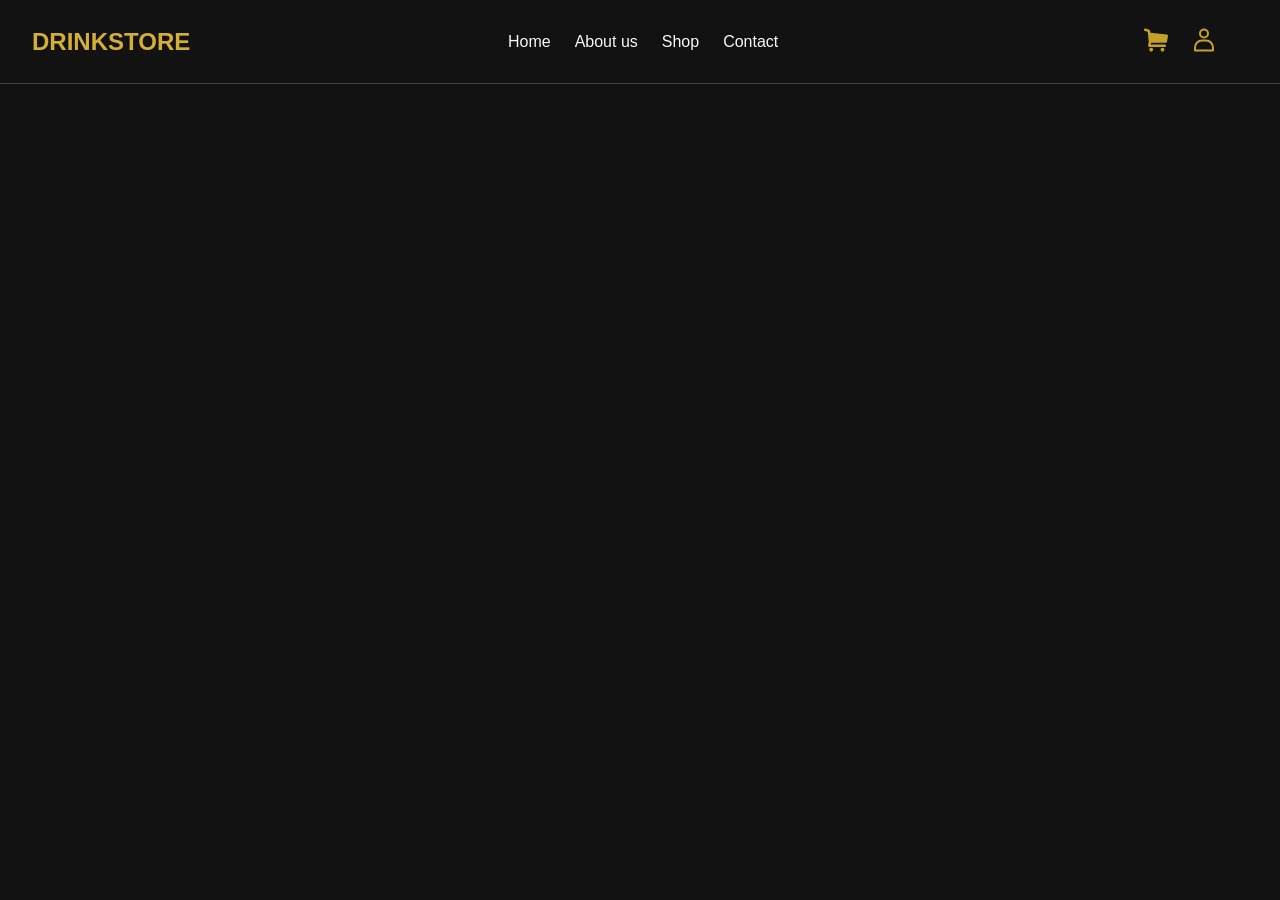
==== index.html @ db3d953c "v0.1 adding header" ====
<!DOCTYPE html>
<html lang="en">

<head>
    <meta charset="UTF-8">
    <meta name="viewport" content="width=device-width, initial-scale=1.0">
    <title>Drinkstore</title>
    <link rel="stylesheet" href="src/css/style.css">
    <link rel="stylesheet" href="src/css/normalize.css">
    <link rel="stylesheet" href="src/fonts/Manrope-VariableFont_wght.ttf">
    <link rel="stylesheet" href="src/fonts/NotoSerif-VariableFont_wdth,wght.ttf">

</head>
<header>
    <nav>
        <div>
            <h2 class="first_font title_links first_color">DRINKSTORE</h2>
        </div>
        <div>
            <ul class="nav_links first_font">
                <li><a href="index.html">Home</a></li>
                <li><a href="aboutus.html">About us</a></li>
                <li><a href="shop.html">Shop</a></li>
                <li><a href="contact.html">Contact</a></li>
            </ul>
        </div>
        <div>
            <ul class="nav_links_1">
                <li><img class="nav_icon" src="src/imgs/cart_icon.svg" alt="cart_icon"></li>
                <li><img class="nav_icon" src="src/imgs/account_icon.svg" alt="account icon"></li>
            </ul>
        </div>
    </nav>
</header>

<body>

</body>

</html>
---- src/css/style.css ----
body {
    background-color: #121212;
}

.first_font {
    font-family: "Manrope", sans-serif;
}

.first_color {
    color: #D4AF37;
}

.second_color {
    color: #C5A028;
}

.third_color {
    color: #F8F8F8;
}

header img {
    width: 24px;
}

a {
    text-decoration: none;
}

header {
    position: sticky;
    z-index: 1000;
    top: 0;
}

nav {
    color: #ecf0f1;
    display: flex;
    justify-content: space-between;
    align-items: center;
    padding: 8px 16px;
    border-bottom: 1px solid rgba(255, 255, 255, 0.2);
}

.nav_links {
    list-style: none;
    display: flex;
    gap: 24px;
    align-items: center;
    margin-right: 48px;
}

.nav_links a {
    color: #F8F8F8;
}

.nav_links a:hover {
    color: #C5A028;
}

.nav_links_1 {
    list-style: none;
    display: flex;
    gap: 24px;
    align-items: center;
    margin-right: 48px;

}

.class_icon path {
    fill: #C5A028 !important;
}

.title_links {
    gap: 12px;
    display: flex;
    align-items: center;
    margin-left: 16px;
}
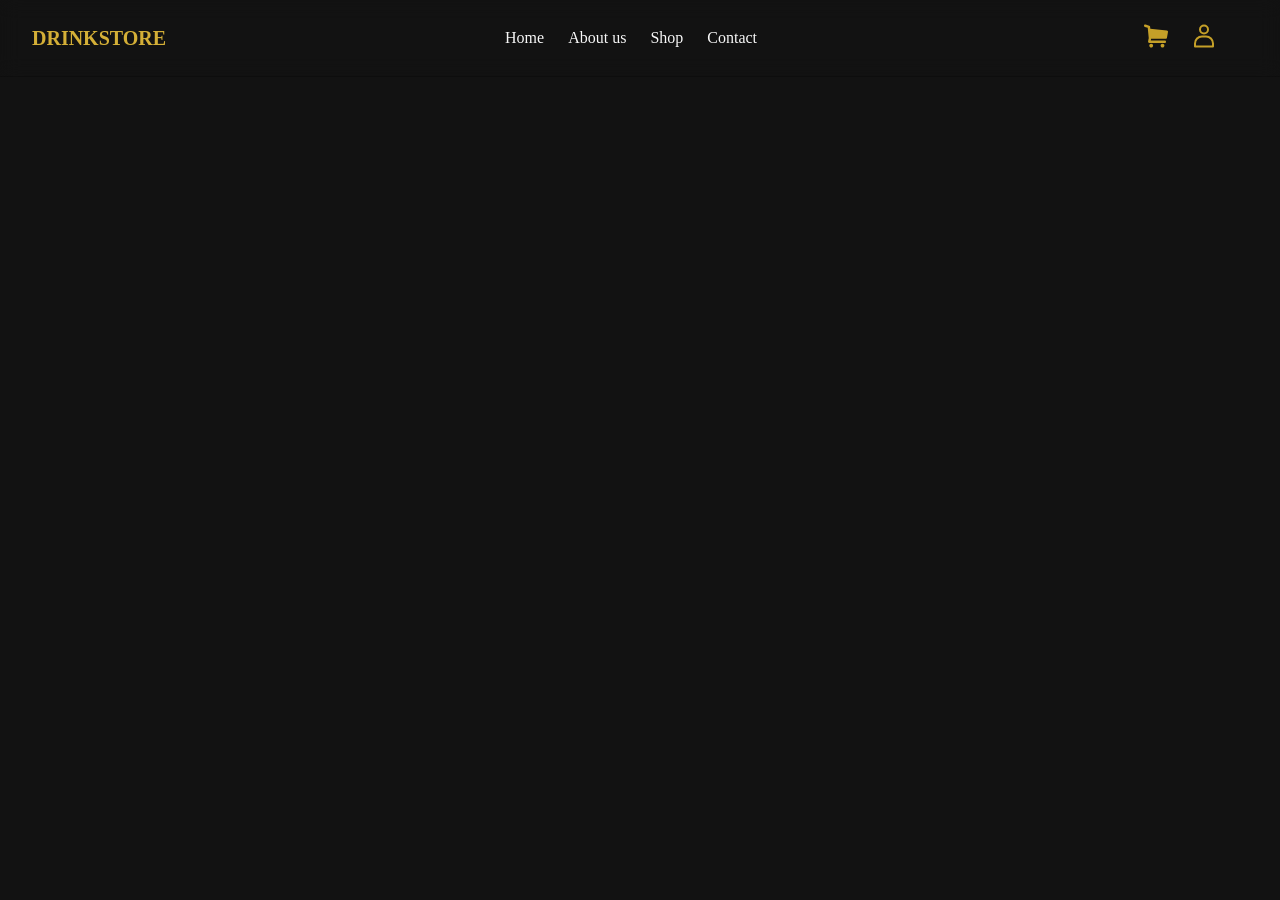
==== commit fa3eae19: "v0.2 - adding some functions to shop page" ====
--- a/index.html
+++ b/index.html
@@ -14,7 +14,7 @@
 <header>
     <nav>
         <div>
-            <h2 class="first_font title_links first_color">DRINKSTORE</h2>
+            <h2 class="second_font title_links first_color">DRINKSTORE</h2>
         </div>
         <div>
             <ul class="nav_links first_font">
--- a/src/css/style.css
+++ b/src/css/style.css
@@ -4,6 +4,10 @@
 
 .first_font {
     font-family: "Manrope", sans-serif;
+}
+
+.second_font {
+    font-family: "Noto Serif", serif;
 }
 
 .first_color {
@@ -38,7 +42,14 @@
     justify-content: space-between;
     align-items: center;
     padding: 8px 16px;
-    border-bottom: 1px solid rgba(255, 255, 255, 0.2);
+    background-color: rgba(18, 18, 18, 0.5);
+    -webkit-backdrop-filter: blur(10px);
+    backdrop-filter: blur(10px);
+    border-bottom: 1px solid rgba(0, 0, 0, 0.2);
+}
+
+nav h2 {
+    font-size: 20px;
 }
 
 .nav_links {
@@ -51,6 +62,7 @@
 
 .nav_links a {
     color: #F8F8F8;
+    font-family: "Noto Serif", serif;
 }
 
 .nav_links a:hover {
@@ -66,13 +78,126 @@
 
 }
 
-.class_icon path {
-    fill: #C5A028 !important;
-}
-
 .title_links {
     gap: 12px;
     display: flex;
     align-items: center;
     margin-left: 16px;
+}
+
+.section_1 {
+    display: flex;
+    justify-content: center;
+    align-items: center;
+    width: 100%;
+    height: 500px;
+    margin-bottom: 40px;
+}
+
+.section_1_ {
+    width: 1000px;
+    height: 400px;
+    position: relative;
+    overflow: hidden;
+}
+
+.section_1_ img {
+    width: 100%;
+    height: 100%;
+    z-index: -1;
+    zoom: 10%;
+    filter: brightness(0.6);
+    object-fit: cover;
+    position: absolute;
+}
+
+.section_1_ h1 {
+    color: #D4AF37;
+    font-family: "Noto Serif", sans-serif;
+    font-size: 100px;
+    margin-left: 36px;
+    margin-top: 100px;
+}
+
+.section_1_ p {
+    color: #ecf0f1;
+    font-family: "Manrope", sans-serif;
+    margin-left: 36px;
+    font-size: 20px;
+    margin-top: -40px;
+}
+
+.section_1_ div {
+    position: relative;
+    z-index: 1;
+    width: 60%;
+    height: 80%;
+}
+
+.section_2 {
+    display: flex;
+    justify-content: center;
+    align-items: center;
+    width: 100%;
+    height: 500px;
+    gap: 12px;
+    margin-bottom: 100px;
+}
+
+.section_2_card {
+    width: 320px;
+    height: 520px;
+    display: flex;
+    flex-direction: column;
+
+}
+
+.section_2_card_img {
+    width: 320px;
+    height: 320px;
+    background-color: #1b1a1a;
+    justify-content: center;
+    align-items: center;
+}
+
+.section_2_card_info {
+    display: flex;
+    justify-content: space-between;
+    flex-direction: column;
+
+}
+
+.section_2_card_info h2 {
+    width: 280px;
+    height: 30px;
+}
+
+.section_2_card_info p {
+    width: 280px;
+    height: 30px;
+}
+
+.section_2_card_info_price {
+    display: flex;
+    justify-content: space-between;
+}
+
+.primary_button {
+    background-color: #D4AF37;
+    display: inline-block;
+    cursor: pointer;
+    color: #ecf0f1;
+    font-size: 16px;
+    padding: 32px 8px;
+    text-decoration: none;
+    align-items: center;
+}
+
+.primary_button:hover {
+    background-color: #1b1a1a;
+}
+
+.primary_button:active {
+    position: relative;
+    top: 1px;
 }
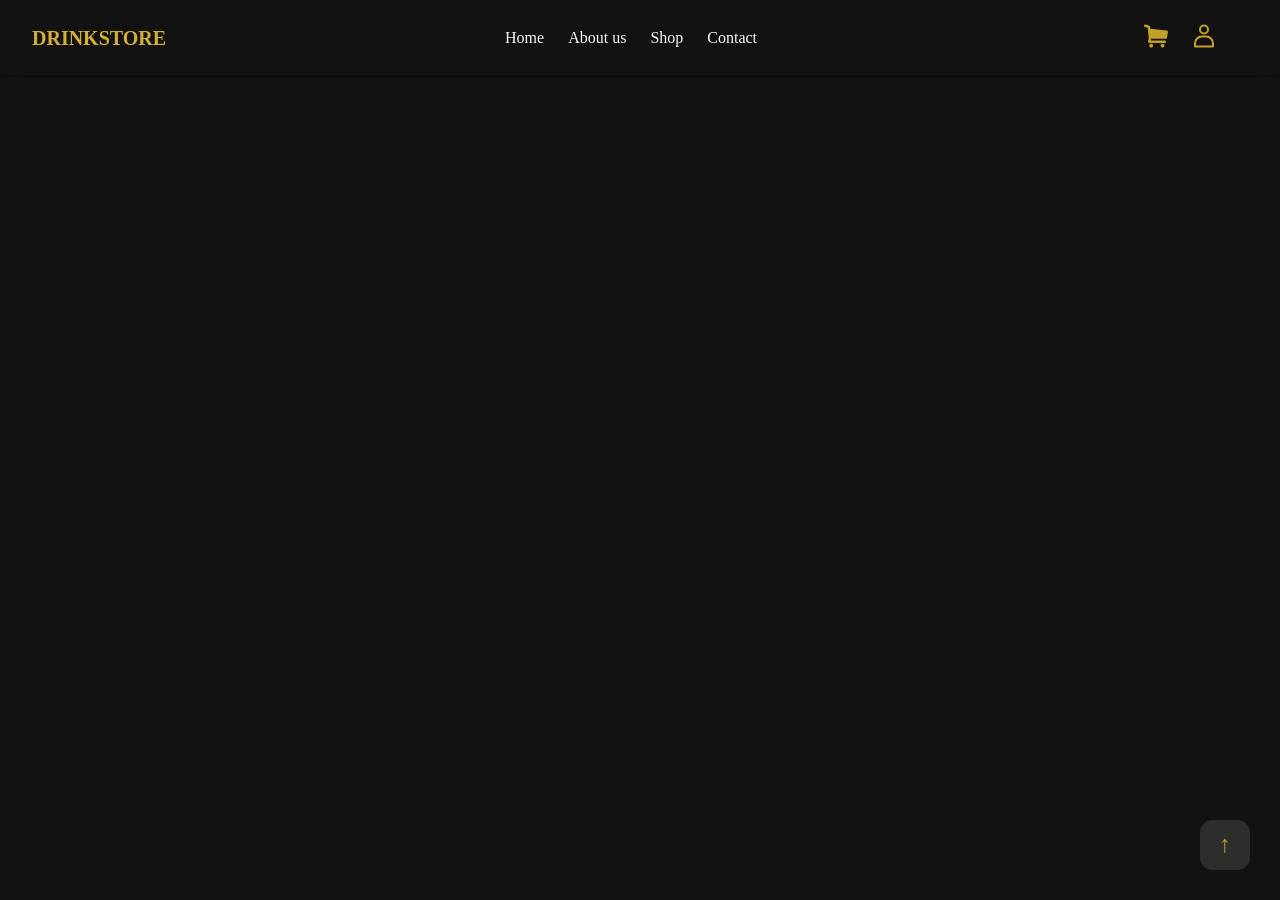
==== commit d221e9ba: "v0.5 - added button to scroll up to all pages, finished contact page" ====
--- a/index.html
+++ b/index.html
@@ -11,6 +11,9 @@
     <link rel="stylesheet" href="src/fonts/NotoSerif-VariableFont_wdth,wght.ttf">
 
 </head>
+<a href="#" class="back-to-top">
+    <i class="fas fa-arrow-up"></i> <span>↑</span>
+</a>
 <header>
     <nav>
         <div>
--- a/src/css/style.css
+++ b/src/css/style.css
@@ -42,10 +42,10 @@
     justify-content: space-between;
     align-items: center;
     padding: 8px 16px;
-    background-color: rgba(18, 18, 18, 0.5);
+    background-color: #12121280;
     -webkit-backdrop-filter: blur(10px);
     backdrop-filter: blur(10px);
-    border-bottom: 1px solid rgba(0, 0, 0, 0.2);
+    border-bottom: 1px solid #00000033;
 }
 
 nav h2 {
@@ -85,119 +85,30 @@
     margin-left: 16px;
 }
 
-.section_1 {
+html {
+    scroll-behavior: smooth;
+}
+
+.back-to-top {
+    position: fixed;
+    bottom: 30px;
+    right: 30px;
+    width: 50px;
+    height: 50px;
+    background-color: #353534cc;
+    color: #C5A028;
+    border-radius: 25%;
     display: flex;
     justify-content: center;
     align-items: center;
-    width: 100%;
-    height: 500px;
-    margin-bottom: 40px;
+    text-decoration: none;
+    z-index: 1000;
 }
 
-.section_1_ {
-    width: 1000px;
-    height: 400px;
-    position: relative;
-    overflow: hidden;
+.back-to-top span {
+    font-size: 24px;
 }
 
-.section_1_ img {
-    width: 100%;
-    height: 100%;
-    z-index: -1;
-    zoom: 10%;
-    filter: brightness(0.6);
-    object-fit: cover;
-    position: absolute;
-}
-
-.section_1_ h1 {
-    color: #D4AF37;
-    font-family: "Noto Serif", sans-serif;
-    font-size: 100px;
-    margin-left: 36px;
-    margin-top: 100px;
-}
-
-.section_1_ p {
-    color: #ecf0f1;
-    font-family: "Manrope", sans-serif;
-    margin-left: 36px;
-    font-size: 20px;
-    margin-top: -40px;
-}
-
-.section_1_ div {
-    position: relative;
-    z-index: 1;
-    width: 60%;
-    height: 80%;
-}
-
-.section_2 {
-    display: flex;
-    justify-content: center;
-    align-items: center;
-    width: 100%;
-    height: 500px;
-    gap: 12px;
-    margin-bottom: 100px;
-}
-
-.section_2_card {
-    width: 320px;
-    height: 520px;
-    display: flex;
-    flex-direction: column;
-
-}
-
-.section_2_card_img {
-    width: 320px;
-    height: 320px;
-    background-color: #1b1a1a;
-    justify-content: center;
-    align-items: center;
-}
-
-.section_2_card_info {
-    display: flex;
-    justify-content: space-between;
-    flex-direction: column;
-
-}
-
-.section_2_card_info h2 {
-    width: 280px;
-    height: 30px;
-}
-
-.section_2_card_info p {
-    width: 280px;
-    height: 30px;
-}
-
-.section_2_card_info_price {
-    display: flex;
-    justify-content: space-between;
-}
-
-.primary_button {
-    background-color: #D4AF37;
-    display: inline-block;
-    cursor: pointer;
-    color: #ecf0f1;
-    font-size: 16px;
-    padding: 32px 8px;
-    text-decoration: none;
-    align-items: center;
-}
-
-.primary_button:hover {
-    background-color: #1b1a1a;
-}
-
-.primary_button:active {
-    position: relative;
-    top: 1px;
+.back-to-top:hover {
+    transform: translateY(-5px);
 }
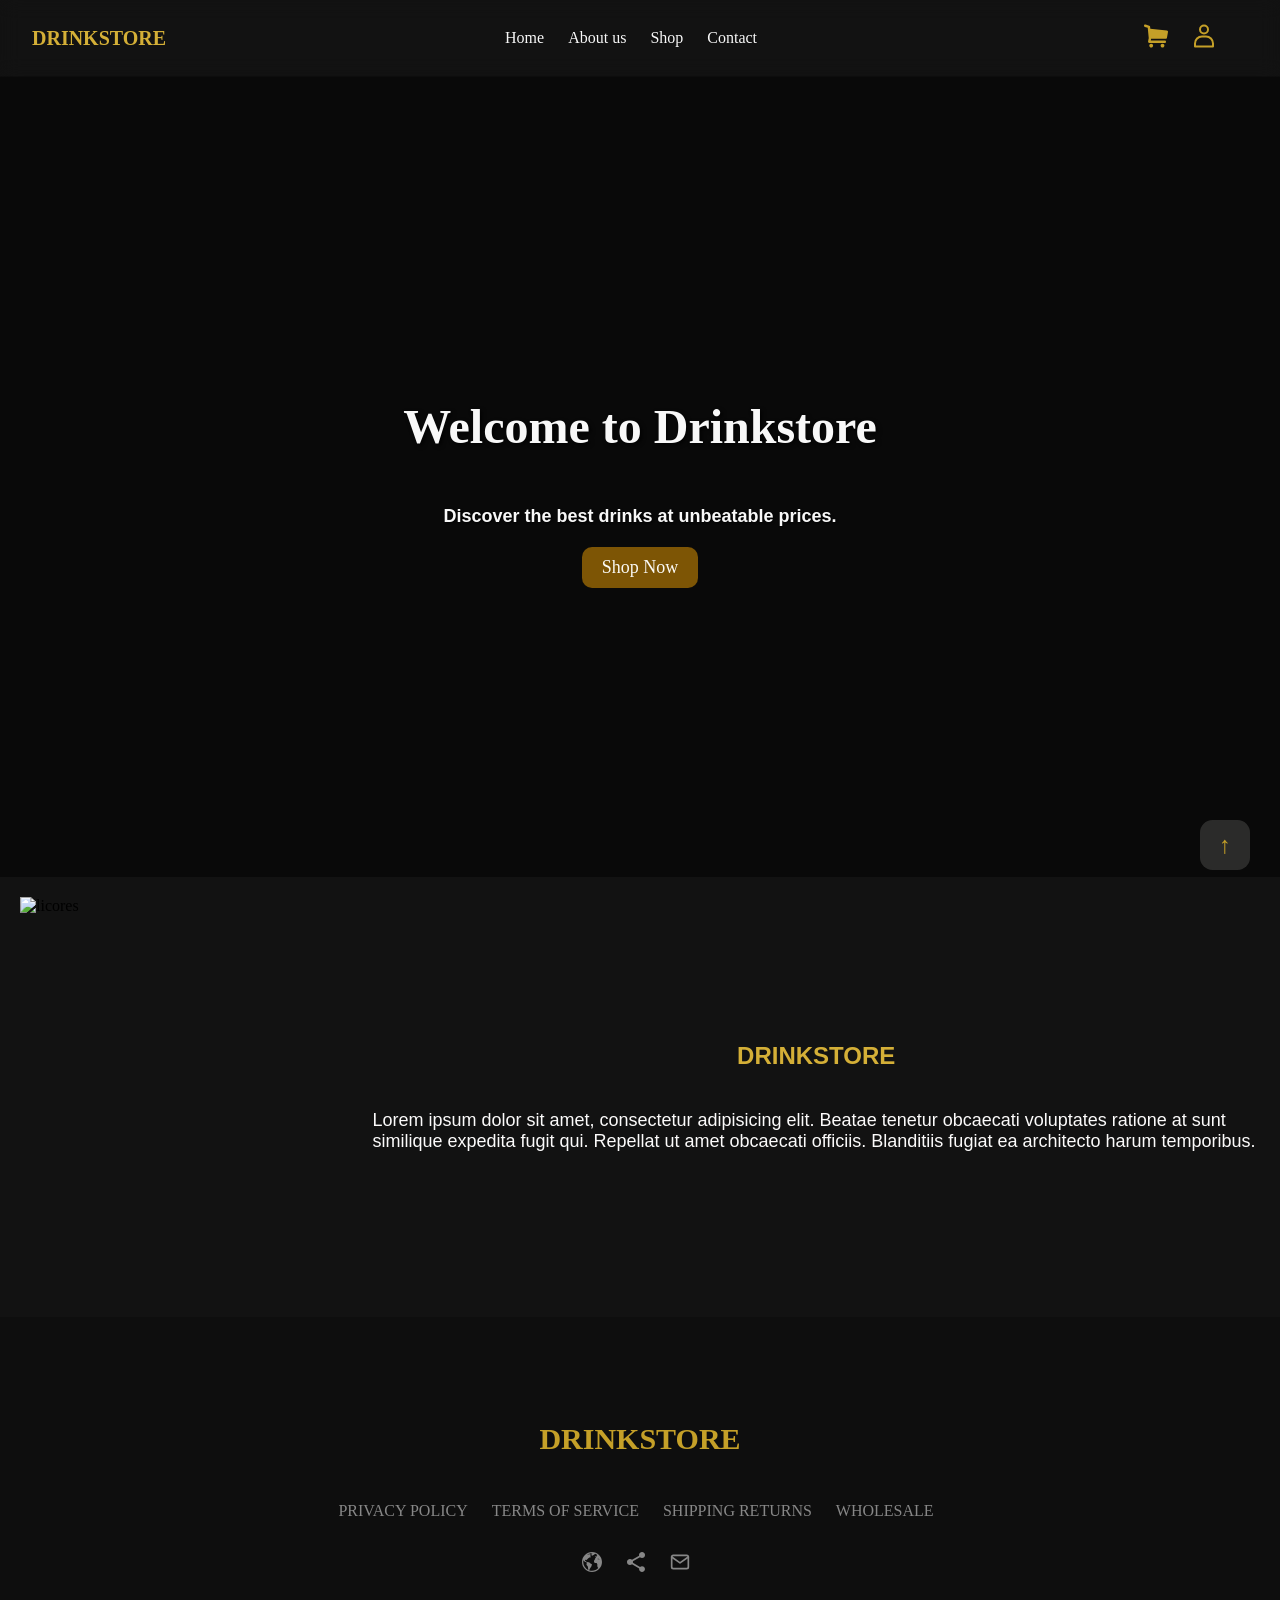
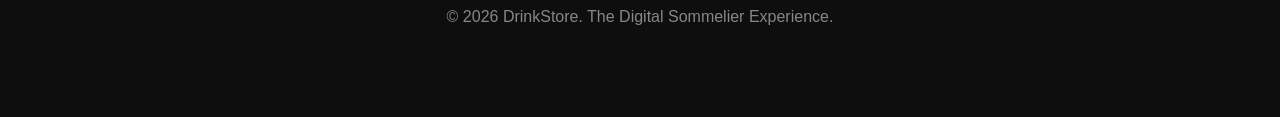
==== commit a7db0672: "v0.7 - added victoria's part (index page)" ====
--- a/index.html
+++ b/index.html
@@ -1,43 +1,78 @@
-<!DOCTYPE html>
-<html lang="en">
-
-<head>
-    <meta charset="UTF-8">
-    <meta name="viewport" content="width=device-width, initial-scale=1.0">
-    <title>Drinkstore</title>
-    <link rel="stylesheet" href="src/css/style.css">
-    <link rel="stylesheet" href="src/css/normalize.css">
-    <link rel="stylesheet" href="src/fonts/Manrope-VariableFont_wght.ttf">
-    <link rel="stylesheet" href="src/fonts/NotoSerif-VariableFont_wdth,wght.ttf">
-
-</head>
-<a href="#" class="back-to-top">
-    <i class="fas fa-arrow-up"></i> <span>↑</span>
-</a>
-<header>
-    <nav>
-        <div>
-            <h2 class="second_font title_links first_color">DRINKSTORE</h2>
-        </div>
-        <div>
-            <ul class="nav_links first_font">
-                <li><a href="index.html">Home</a></li>
-                <li><a href="aboutus.html">About us</a></li>
-                <li><a href="shop.html">Shop</a></li>
-                <li><a href="contact.html">Contact</a></li>
-            </ul>
-        </div>
-        <div>
-            <ul class="nav_links_1">
-                <li><img class="nav_icon" src="src/imgs/cart_icon.svg" alt="cart_icon"></li>
-                <li><img class="nav_icon" src="src/imgs/account_icon.svg" alt="account icon"></li>
-            </ul>
-        </div>
-    </nav>
-</header>
-
-<body>
-
-</body>
-
+<!DOCTYPE html>
+<html lang="en">
+
+<head>
+    <meta charset="UTF-8">
+    <meta name="viewport" content="width=device-width, initial-scale=1.0">
+    <title>Drinkstore</title>
+    <link rel="stylesheet" href="src/css/style.css">
+    <link rel="stylesheet" href="src/css/index.css">
+    <link rel="stylesheet" href="src/fonts/Manrope-VariableFont_wght.ttf">
+    <link rel="stylesheet" href="src/fonts/NotoSerif-VariableFont_wdth,wght.ttf">
+
+</head>
+<body>
+<a href="#" class="back-to-top">
+    <i class="fas fa-arrow-up"></i> <span>↑</span>
+</a>
+<header>
+    <nav>
+        <div>
+            <h2 class="second_font title_links first_color">DRINKSTORE</h2>
+        </div>
+        <div>
+            <ul class="nav_links first_font">
+                <li><a href="index.html">Home</a></li>
+                <li><a href="aboutus.html">About us</a></li>
+                <li><a href="shop.html">Shop</a></li>
+                <li><a href="contact.html">Contact</a></li>
+            </ul>
+        </div>
+        <div>
+            <ul class="nav_links_1">
+                <li><img class="nav_icon" src="src/imgs/cart_icon.svg" alt="cart_icon"></li>
+                <li><img class="nav_icon" src="src/imgs/account_icon.svg" alt="account icon"></li>
+            </ul>
+        </div>
+    </nav>
+</header>
+<div class="fondo_seccion">
+    <h1 class="first_font first_color">Welcome to Drinkstore</h1>
+     <p class="second_font second_color">Discover the best drinks at unbeatable prices.</p>
+    <a href="shop.html" class="shop_now first_font">Shop Now</a>
+</div>
+<div class="section_2">
+    <img class="primera_imagen" src="https://expodrinks.com.co/img/licores-mas-consumidos-portada.jpg" alt="licores">
+    <div class="right_section">
+    <h2 class="first_font first_color">DRINKSTORE </h2>
+   <p>
+    Lorem ipsum dolor sit amet, consectetur adipisicing elit. Beatae tenetur obcaecati voluptates ratione at sunt similique expedita fugit qui. Repellat ut amet obcaecati officiis. Blanditiis fugiat ea architecto harum temporibus.
+    </p>
+    </div>
+</div>  
+<footer>
+    <div class="footer_center">
+        <h3>DRINKSTORE</h3>
+    </div>
+    <div>
+        <ul class="footer_links">
+            <li><a class="footer_links_a" href="#">PRIVACY POLICY</a></li>
+            <li><a class="footer_links_a" href="#">TERMS OF SERVICE</a></li>
+            <li><a class="footer_links_a" href="#">SHIPPING RETURNS</a></li>
+            <li><a class="footer_links_a" href="#">WHOLESALE</a></li>
+        </ul>
+    </div>
+    <div>
+        <ul class="footer_links">
+            <li><a href="#"><img src="src/imgs/globe_icon.svg" alt="globe_icon"></a></li>
+            <li><a href="#"><img src="src/imgs/share_icon.svg" alt="share_icon"></a></li>
+            <li><a href="#"><img src="src/imgs/mail_icon.svg" alt="mail_icon"></a></li>
+        </ul>
+    </div>
+    <div>
+        <p>© 2026 DrinkStore. The Digital Sommelier Experience.</p>
+    </div>
+</footer>
+</body>
+
 </html>
--- a/src/css/style.css
+++ b/src/css/style.css
@@ -1,5 +1,10 @@
 body {
     background-color: #121212;
+    margin: 0;
+}
+
+main {
+  display: block;
 }
 
 .first_font {
@@ -111,4 +116,50 @@
 
 .back-to-top:hover {
     transform: translateY(-5px);
+}
+
+.footer_links {
+    list-style: none;
+    display: flex;
+    gap: 24px;
+    align-items: center;
+    margin-right: 48px;
+}
+
+.footer_links_a {
+    color: #878787;
+    font-family: "Noto Serif", serif;
+}
+
+.footer_links_a:hover {
+    color: #C5A028;
+}
+
+.footer_links img {
+    width: 20px;
+}
+
+.footer_links img path:hover {
+    stroke: #C5A028 !important;
+    fill: #C5A028 !important;
+}
+
+footer {
+    display: flex;
+    flex-direction: column;
+    align-items: center;
+    justify-content: center;
+    background-color: #0e0e0e;
+    height: 400px;
+}
+
+footer h3 {
+    font-size: 30px;
+    color: #C5A028;
+    font-family: "Noto Serif", serif;
+}
+
+footer p {
+    color: #878787;
+    font-family: "Manrope", sans-serif;
 }
--- a/src/css/index.css
+++ b/src/css/index.css
@@ -0,0 +1,67 @@
+.fondo_seccion {
+    background-image: linear-gradient(rgba(0, 0, 0, 0.5), rgba(0, 0, 0, 0.5)), url("https://i.pinimg.com/originals/12/35/89/123589e03c899103253c36912c6a2186.jpg");
+    background-size: cover;
+    background-position: center;
+    background-repeat: no-repeat;
+    height: 800px;
+    display: flex;
+    flex-direction: column;
+    justify-content: center;
+    align-items: center;
+}
+.fondo_seccion p {
+    color: #F8F8F8;
+    font-family: "Manrope", sans-serif;
+    font-size: 18px;
+    margin: 20px;
+    text-shadow: 1px 1px 2px #000000cc;
+    font-weight: bold;
+}
+
+.fondo_seccion a {
+    color: #faf9f5;
+    font-family: "Noto Serif", serif;
+    font-size: 18px;
+    text-decoration: none;
+    background-color: #855a05ef;
+    padding: 10px 20px;
+    border-radius: 10px;
+    transition: background-color 0.3s ease, color 0.3s ease;
+}
+
+.fondo_seccion a:hover {
+    background-color: #C5A028;
+    color: #0e0e0e;
+}
+
+.fondo_seccion h1 {
+    color: #F8F8F8;
+    font-family: "Noto Serif", serif;
+    font-size: 48px;
+    text-shadow: 2px 2px 4px #000000cc;
+}
+
+.section_2 p {
+    color: #fcfbfb;
+    font-family: "Manrope", sans-serif;
+    font-size: 18px;
+    margin: 20px;
+}
+
+.right_section {
+    display: flex;
+    flex-direction: column;
+    justify-content: center;
+    align-items: center;
+}
+.primera_imagen {
+    width: 600px;
+    height: 400px;
+    object-fit: cover;
+    margin: 20px;
+}
+
+.section_2 {
+    display: flex;
+}
+
